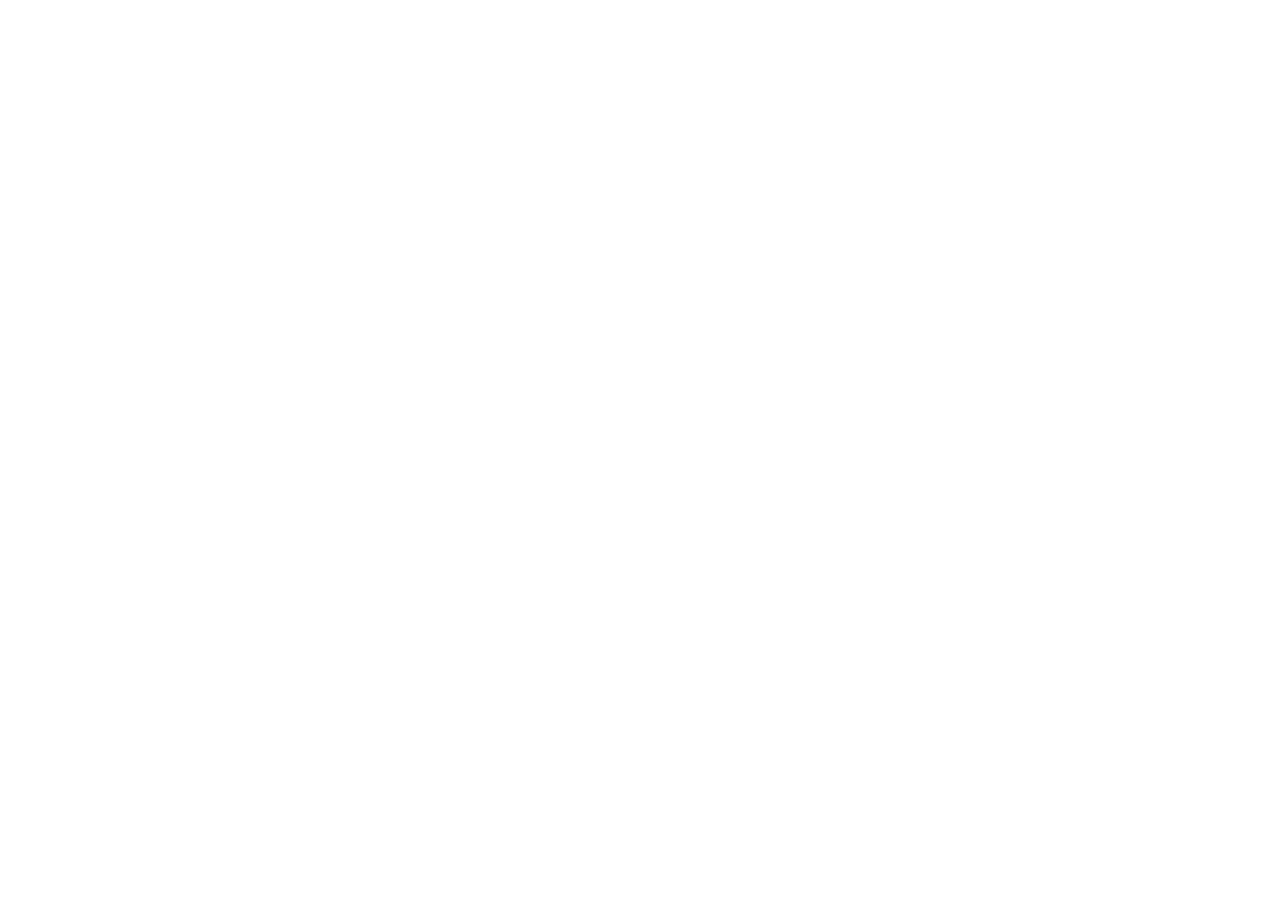
==== about.html @ 2db1eee1 "index" ====
<!DOCTYPE html>
<html lang="en">
<head>
    <meta charset="UTF-8">
    <meta name="viewport" content="width=device-width, initial-scale=1.0">
    <title>My profile</title>
</head>
<body>
    
</body>
</html>
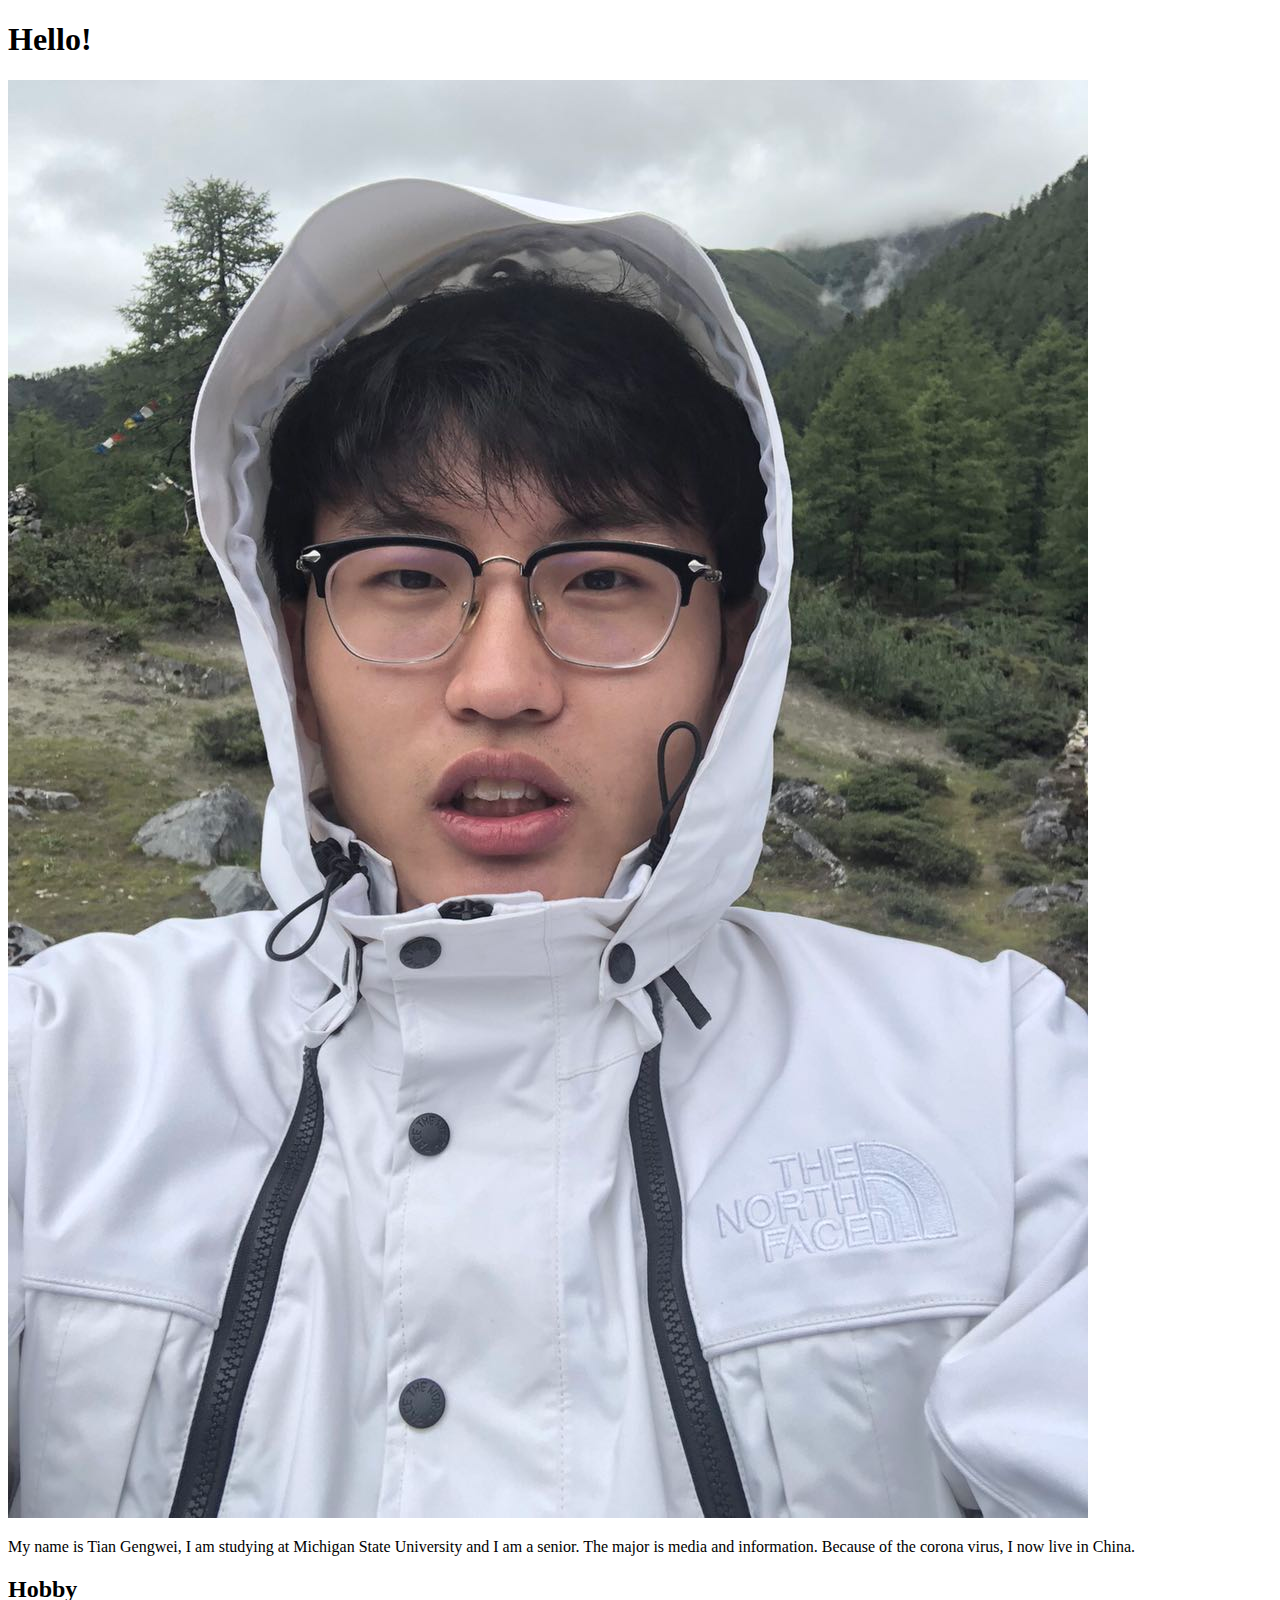
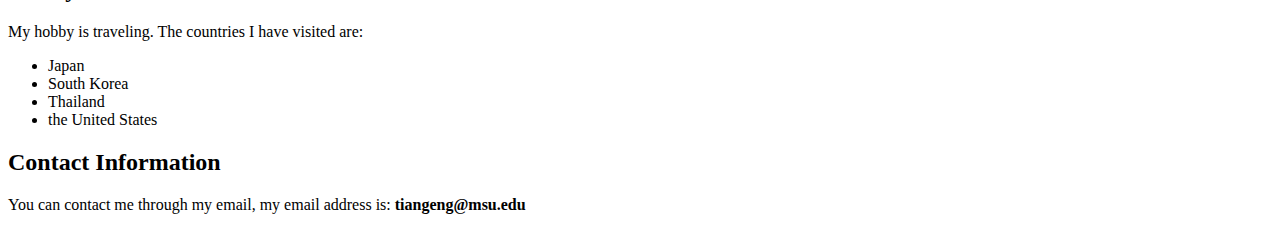
==== commit 6f2bc500: "Updated html and blog" ====
--- a/about.html
+++ b/about.html
@@ -6,6 +6,22 @@
     <title>My profile</title>
 </head>
 <body>
-    
+    <h1 id="hello" class ="sextion-heading">Hello!</h1>
+
+    <p><img src="Gengwei-Tian.png" alt="Photo"></p>
+
+    <p>My name is Tian Gengwei, I am studying at Michigan State University and I am a senior. The major is media and information.   Because of the corona virus, I now live in China.</p> 
+
+    <h2 id="hello-hobby">Hobby</h2>
+    <p>My hobby is traveling. The countries I have visited are:</p>
+    <ul class="burndown">
+    <li>Japan</li>
+    <li>South Korea</li>
+    <li>Thailand</li>
+    <li>the United States</li>
+    </ul>
+
+    <h2>Contact Information</h2>
+    <p>You can contact me through my email, my email address is: <strong>tiangeng@msu.edu</strong></p>
 </body>
 </html>